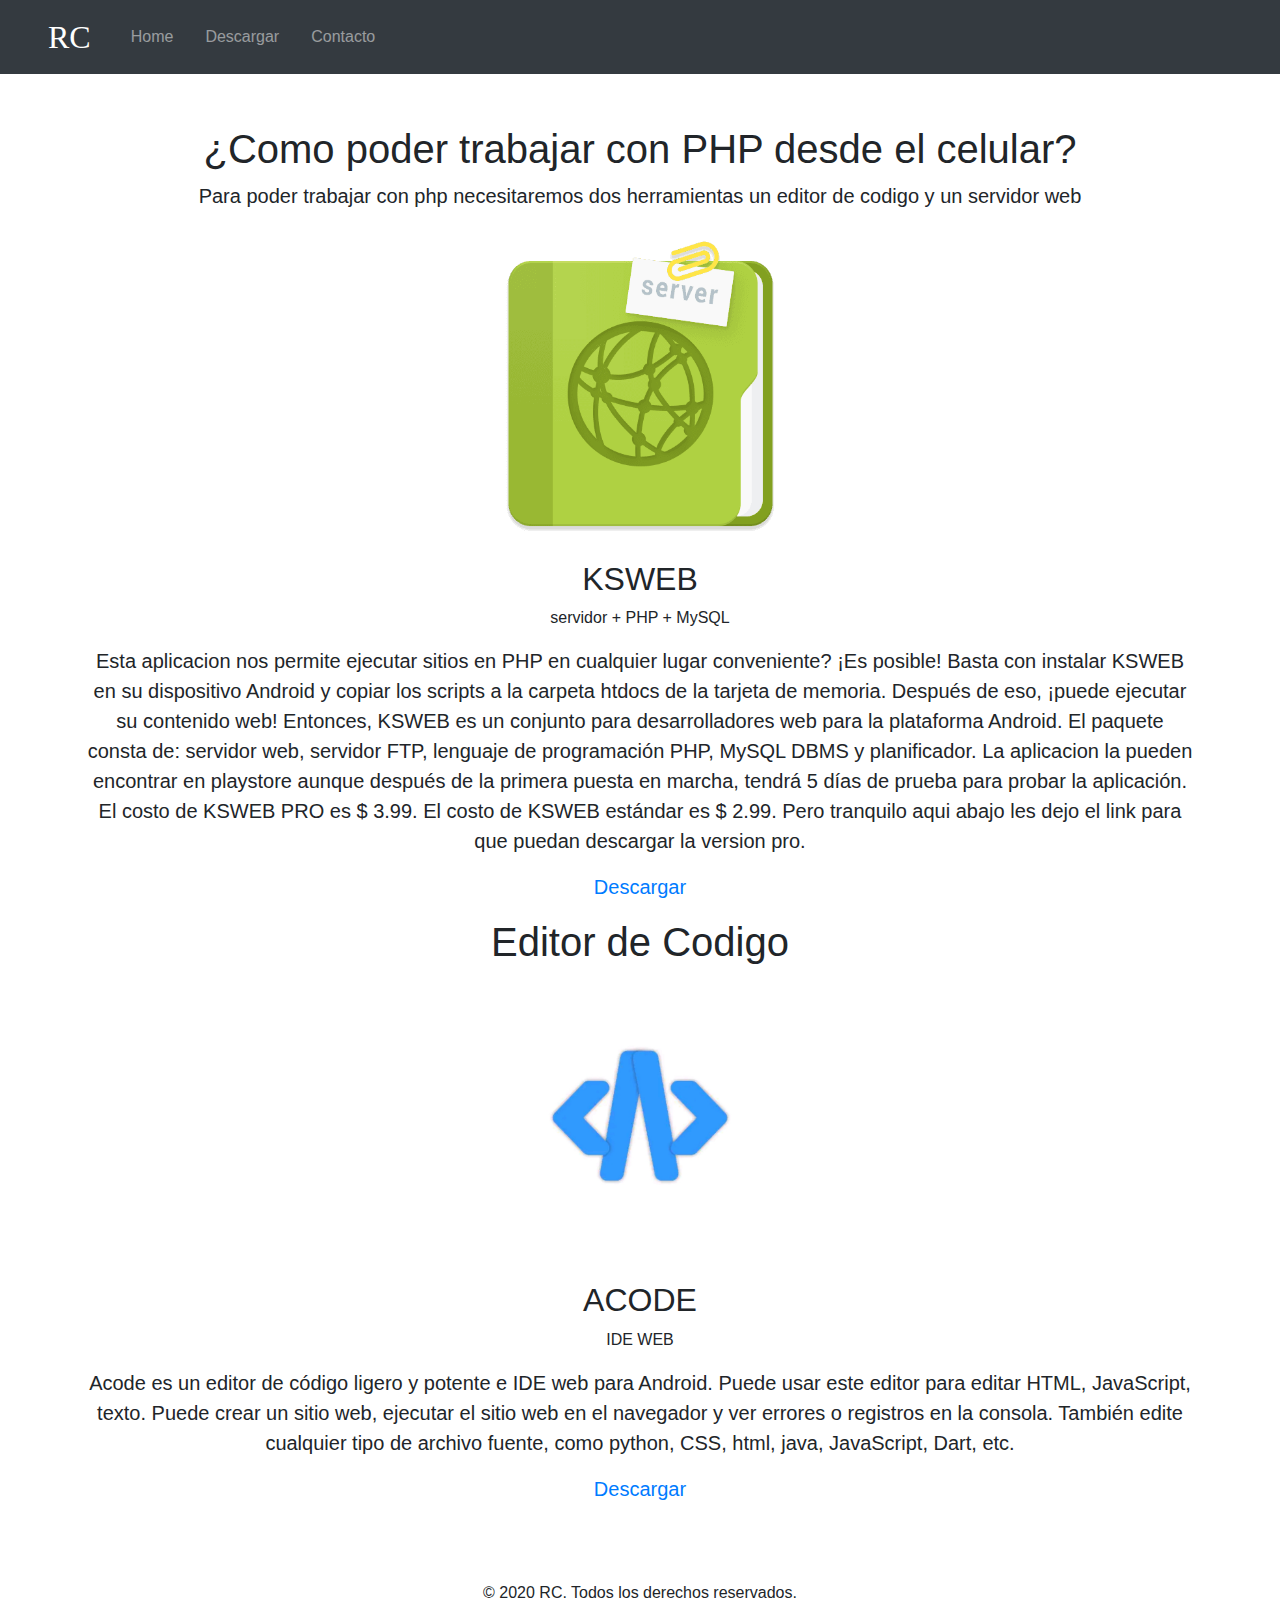
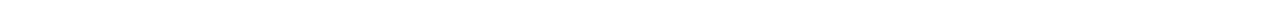
==== index.html @ d8e7d459 "KSWEB" ====
<!DOCTYPE html>
<html lang="es">
<head>
    <meta charset="utf-8">
    <meta name="viewport" content="width=device-width, initial-scale=1, shrink-to-fit=no">
    <meta name="description" content="Servidor KSWEB para poder compilar tu codigo PHP,MYSQL,etc.">
    <meta name="author" content="Roger Chui">
    <link rel="icon" href="img/favicon.ico">
    <title>Servidor Ksweb</title>
    <!--Template based on URL below-->
    <link rel="canonical" href="https://getbootstrap.com/docs/4.3/examples/starter-template/">
    <!-- Bootstrap core CSS -->
    <link rel="stylesheet" href="https://stackpath.bootstrapcdn.com/bootstrap/4.3.1/css/bootstrap.min.css" integrity="sha384-ggOyR0iXCbMQv3Xipma34MD+dH/1fQ784/j6cY/iJTQUOhcWr7x9JvoRxT2MZw1T" crossorigin="anonymous">

    <!-- Place your stylesheet here-->
    <link href="css/style.css" rel="stylesheet" type="text/css">
</head>

<body>

<nav class="navbar navbar-expand-md navbar-dark bg-dark fixed-top">
    <a class="navbar-brand" href="index.html">RC</a>
    <button class="navbar-toggler" type="button" data-toggle="collapse" data-target="#navbarsExampleDefault" aria-controls="navbarsExampleDefault" aria-expanded="false" aria-label="Toggle navigation">
        <span class="navbar-toggler-icon"></span>
    </button>

    <div class="collapse navbar-collapse" id="navbarsExampleDefault">
        <ul class="navbar-nav mr-auto">
            <li class="nav-item">
                <a class="nav-link" href="index.html">&emsp;Home</a>
            </li>
            <li class="nav-item">
                <a class="nav-link" href="descargar.html">&emsp;Descargar</a>
            </li>
            <li class="nav-item">
                <a class="nav-link"  href="contacto.html">&emsp;Contacto</a>
            </li>    
       </ul>       
   </div>
</nav>

    <main role="main" class="container">

        <div class="text-center mt-5 pt-5">
          <h1>¿Como poder trabajar con PHP desde el celular?</h1>
          <p class="lead">Para poder trabajar con php necesitaremos dos herramientas un editor de codigo y un servidor web </p>
           <img src="img/ksweb.png" alt="logo ksweb" width="30%">
           <h2>KSWEB</h2>
           <p>servidor + PHP + MySQL</p>
           <p class="lead">Esta aplicacion nos permite ejecutar sitios en PHP en cualquier lugar conveniente? ¡Es posible! Basta con instalar KSWEB en su dispositivo Android y copiar los scripts a la carpeta htdocs de la tarjeta de memoria. Después de eso, ¡puede ejecutar su contenido web! Entonces, KSWEB es un conjunto para desarrolladores web para la plataforma Android. El paquete consta de: servidor web, servidor FTP, lenguaje de programación PHP, MySQL DBMS y planificador.
           La aplicacion la pueden encontrar en playstore aunque después de la primera puesta en marcha, tendrá 5 días de prueba para probar la aplicación. El costo de KSWEB PRO es $ 3.99. El costo de KSWEB estándar es $ 2.99. Pero tranquilo aqui abajo les dejo el link para que puedan descargar la version pro.</p>
           <p class="lead">
            <a href="descargar.html">Descargar</a>
            </p>
           <h1>Editor de Codigo</h1>
           <img src="img/Acode.png" alt="Logo Dcoder" width="25%">
           <br><br>
           <h2>ACODE</h2>
           <p>IDE WEB</p>
           <p class="lead">Acode es un editor de código ligero y potente e IDE web para Android. Puede usar este editor para editar HTML, JavaScript, texto.
           Puede crear un sitio web, ejecutar el sitio web en el navegador y ver errores o registros en la consola. También edite cualquier tipo de archivo fuente, como python, CSS, html, java, JavaScript, Dart, etc.</p>
           <p class="lead">
             <a href="descargar.html">Descargar</a>
           </p>
        </div>
    </main>
    <footer>
       <p>&copy; 2020 RC. Todos los derechos reservados.</p>
   </footer>
    <script src="https://code.jquery.com/jquery-3.3.1.slim.min.js" integrity="sha384-q8i/X+965DzO0rT7abK41JStQIAqVgRVzpbzo5smXKp4YfRvH+8abtTE1Pi6jizo" crossorigin="anonymous"></script>
    <script src="https://cdnjs.cloudflare.com/ajax/libs/popper.js/1.14.7/umd/popper.min.js" integrity="sha384-UO2eT0CpHqdSJQ6hJty5KVphtPhzWj9WO1clHTMGa3JDZwrnQq4sF86dIHNDz0W1" crossorigin="anonymous"></script>
    <script src="https://stackpath.bootstrapcdn.com/bootstrap/4.3.1/js/bootstrap.min.js" integrity="sha384-JjSmVgyd0p3pXB1rRibZUAYoIIy6OrQ6VrjIEaFf/nJGzIxFDsf4x0xIM+B07jRM" crossorigin="anonymous"></script>
    <script src='js/main.js'></script>
</body>
</html>
---- css/style.css ----
body{
    font-family: helvetica;
}
.navbar-brand{
    font-family: Brush Script MT;
    font-size: 2em;
    text-indent:1em;
 }   
main{
    margin: 6%;
    padding-right: 20%;
    border: 20px;
}
#download{
   background:#2980B9 ;
   border-radius: 8px; 
   color: white;
   font-size: 35px;
   outline:none;
    border: 10px;
}
footer{
    text-align: center;
    /*position: absolute;
    left: 20px;
    top: 1000px;*/
}
form{
    text-align:justify;
    display:inline-block;
    width: 40%;
    width: 400px;
    padding:40px;
    background-color:#E5E7E9 
;
    border: 10px;
    border-radius:15px;
}
input[type="text"],input[type="email"],textarea{  
    width: 320px;
    outline: none;
    border: 10px;
    border-radius:8px;
    padding:8px;
}
input[type="submit"]{
    width: 320px;
    padding:10px;
    outline: none;
    border: 10px;
    border-radius:8px;
    background: blue;
    color:white;
}
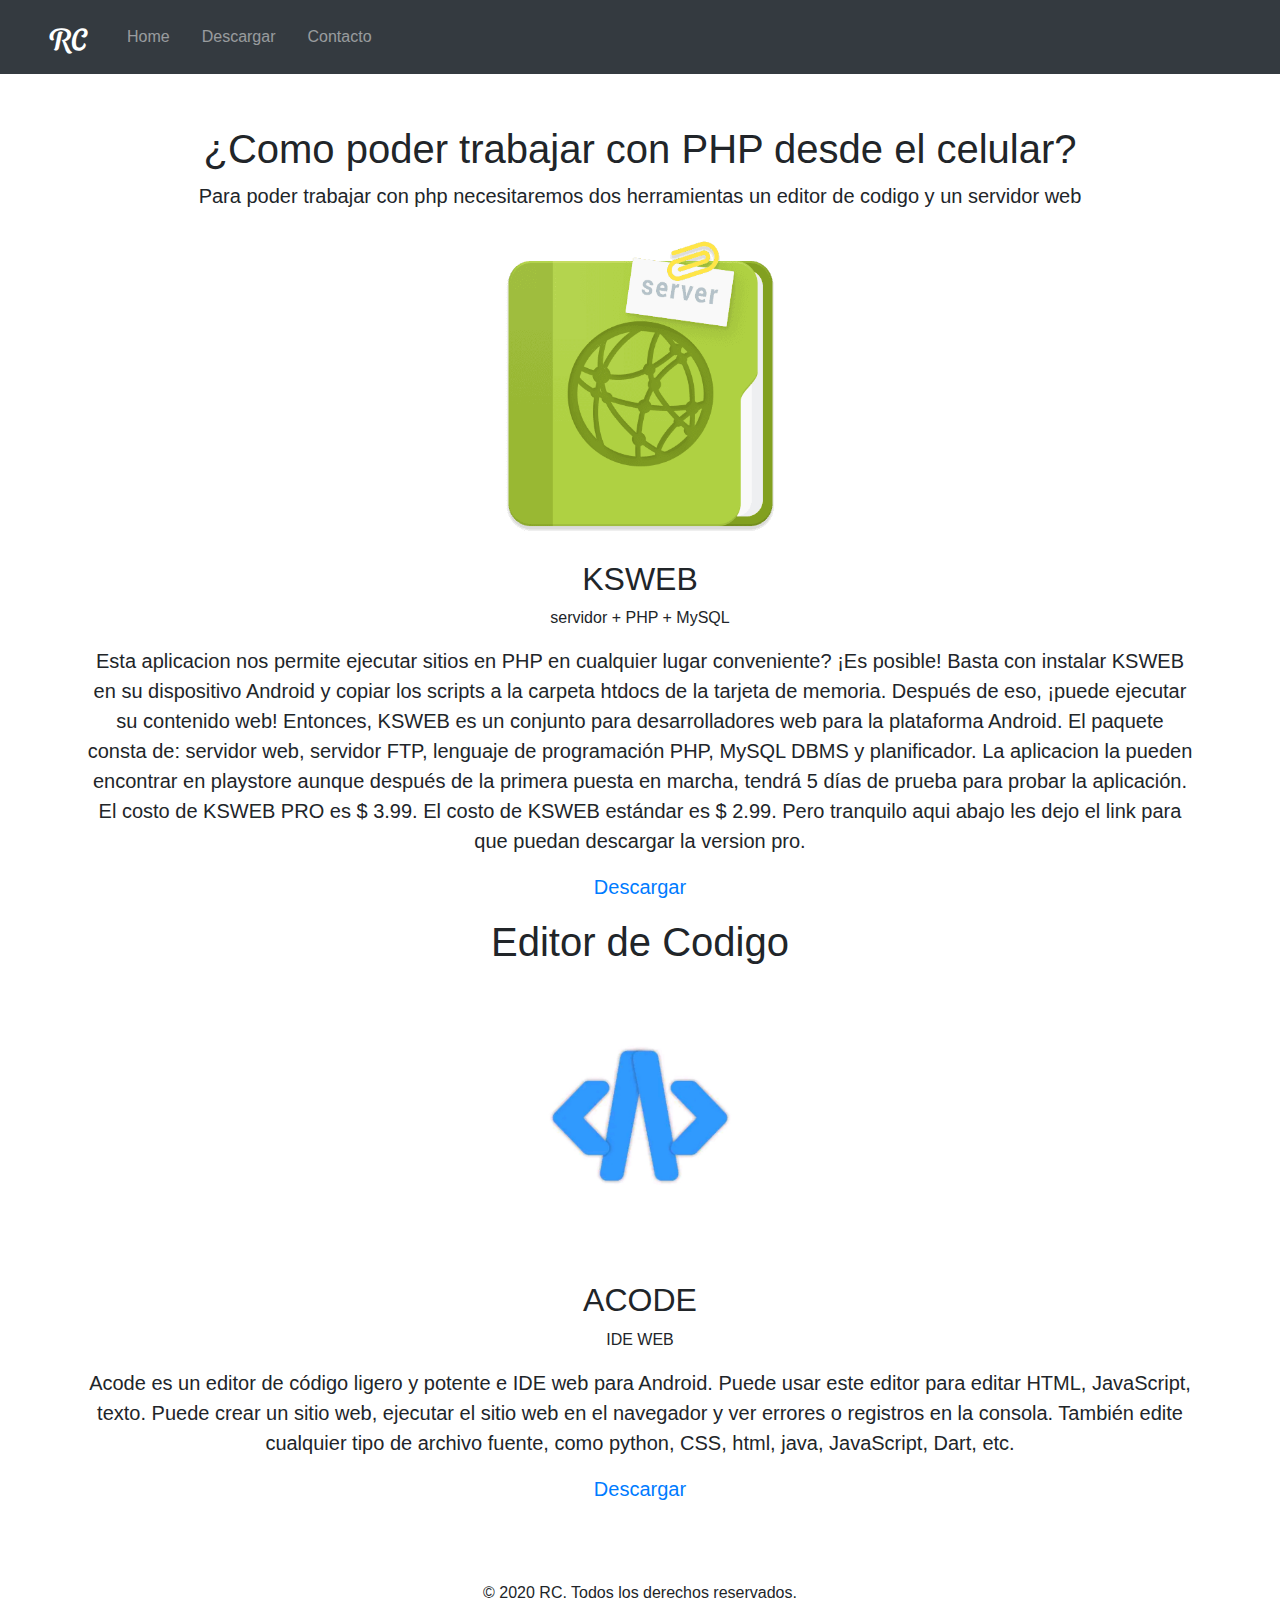
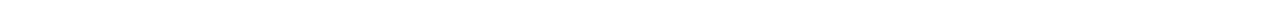
==== commit 896a54d8: "Update index.html" ====
--- a/index.html
+++ b/index.html
@@ -14,6 +14,7 @@
 
     <!-- Place your stylesheet here-->
     <link href="css/style.css" rel="stylesheet" type="text/css">
+    <link href="https://fonts.googleapis.com/css2?family=Sansita+Swashed:wght@900&display=swap" rel="stylesheet">
 </head>
 
 <body>
@@ -72,4 +73,4 @@
     <script src="https://stackpath.bootstrapcdn.com/bootstrap/4.3.1/js/bootstrap.min.js" integrity="sha384-JjSmVgyd0p3pXB1rRibZUAYoIIy6OrQ6VrjIEaFf/nJGzIxFDsf4x0xIM+B07jRM" crossorigin="anonymous"></script>
     <script src='js/main.js'></script>
 </body>
-</html>+</html>
--- a/css/style.css
+++ b/css/style.css
@@ -2,7 +2,7 @@
     font-family: helvetica;
 }
 .navbar-brand{
-    font-family: Brush Script MT;
+    font-family: 'Sansita Swashed', cursive;
     font-size: 2em;
     text-indent:1em;
  }   
@@ -21,30 +21,27 @@
 }
 footer{
     text-align: center;
-    /*position: absolute;
-    left: 20px;
-    top: 1000px;*/
 }
 form{
     text-align:justify;
     display:inline-block;
-    width: 40%;
-    width: 400px;
-    padding:40px;
-    background-color:#E5E7E9 
-;
+    width: 340px;
+    height:510px;
+    padding:30px;
+    background-color:#E5E7E9;
     border: 10px;
     border-radius:15px;
 }
 input[type="text"],input[type="email"],textarea{  
-    width: 320px;
+    width: 280px;
     outline: none;
     border: 10px;
     border-radius:8px;
     padding:8px;
+    font-size:14px;
 }
 input[type="submit"]{
-    width: 320px;
+    width: 280px;
     padding:10px;
     outline: none;
     border: 10px;
